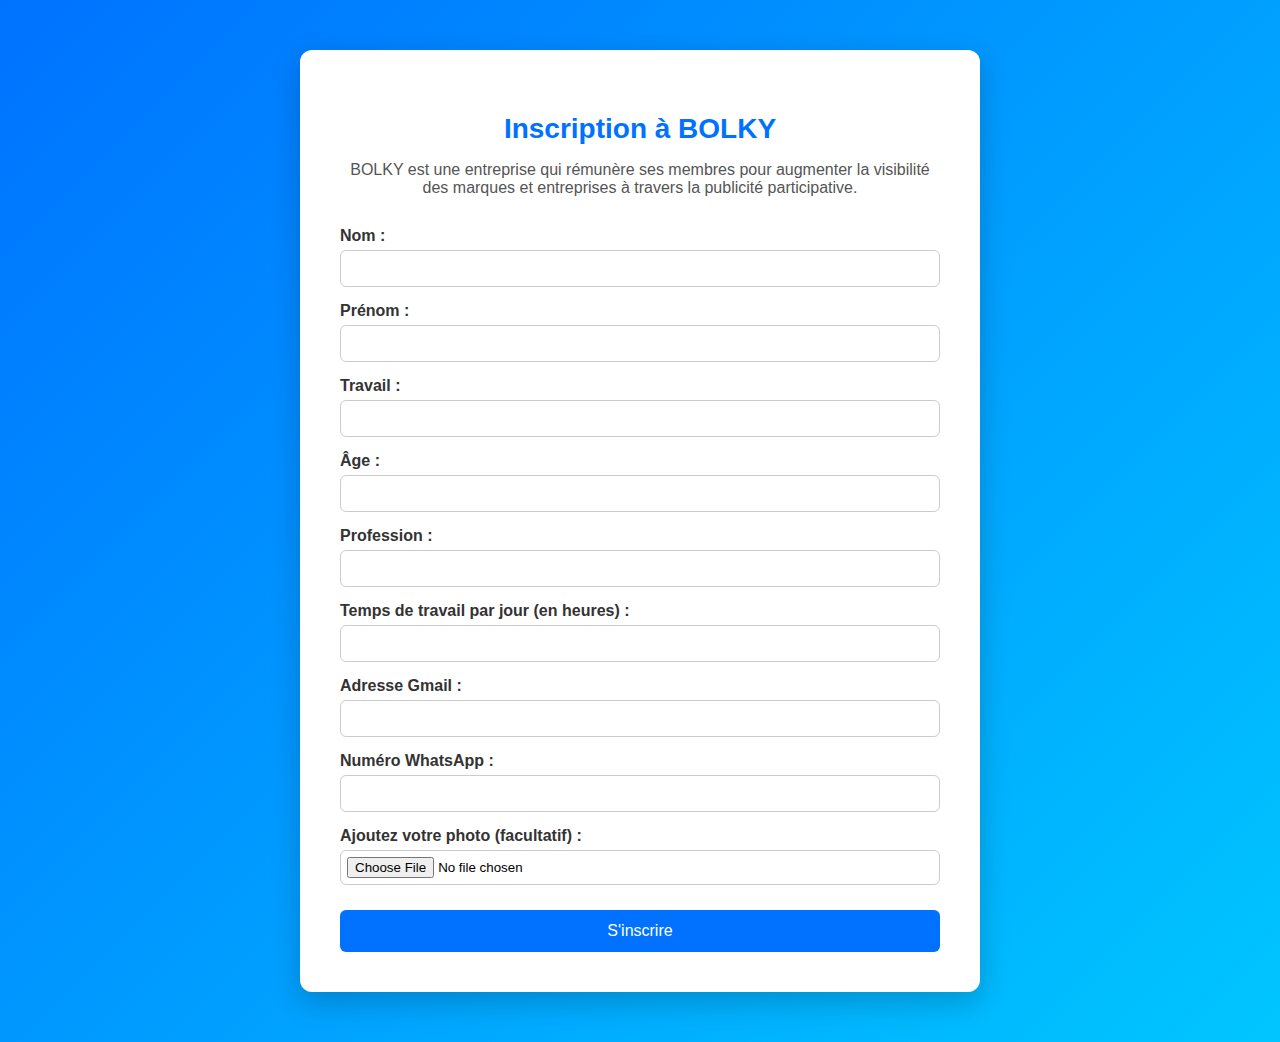
==== index.html @ 3af55714 "depot" ====
<!DOCTYPE html>
<html lang="fr">
<head>
  <meta charset="UTF-8">
  <meta name="viewport" content="width=device-width, initial-scale=1.0">
  <title>Inscription BOLKY</title>
  <link rel="stylesheet" href="main.css">
</head>
<body>

  <div class="container">
    <div class="header">
      <h2>Inscription à BOLKY</h2>
      <p>BOLKY est une entreprise qui rémunère ses membres pour augmenter la visibilité des marques et entreprises à travers la publicité participative.</p>
    </div>

    <form name="bolky-inscription" method="POST" data-netlify="true" enctype="multipart/form-data" action="profil.html">
      <input type="hidden" name="form-name" value="bolky-inscription">

      <label>Nom :</label>
      <input type="text" name="nom" required>

      <label>Prénom :</label>
      <input type="text" name="prenom" required>

      <label>Travail :</label>
      <input type="text" name="travail" required>

      <label>Âge :</label>
      <input type="number" name="age" required>

      <label>Profession :</label>
      <input type="text" name="profession" required>

      <label>Temps de travail par jour (en heures) :</label>
      <input type="number" name="temps_travail_jour" required>

      <label>Adresse Gmail :</label>
      <input type="email" name="gmail" required>

      <label>Numéro WhatsApp :</label>
      <input type="text" name="whatsapp" required>

      <label>Ajoutez votre photo (facultatif) :</label>
      <input type="file" name="photo" accept="image/*">

      <button type="submit">S'inscrire</button>
    </form>
  </div>

</body>
</html>
---- main.css ----
body {
    font-family: 'Segoe UI', Tahoma, Geneva, Verdana, sans-serif;
    background: linear-gradient(135deg, #0072ff, #00c6ff);
    margin: 0;
    padding: 0;
  }
  
  .container {
    max-width: 600px;
    margin: 50px auto;
    background: #ffffff;
    padding: 40px;
    border-radius: 12px;
    box-shadow: 0 10px 30px rgba(0, 0, 0, 0.2);
  }
  
  .header {
    text-align: center;
    margin-bottom: 30px;
  }
  
  .header h2 {
    color: #0072ff;
    font-size: 28px;
    margin-bottom: 10px;
  }
  
  .header p {
    color: #555;
    font-size: 16px;
  }
  
  label {
    font-weight: 600;
    display: block;
    margin-top: 15px;
    color: #333;
  }
  
  input[type="text"],
  input[type="email"],
  input[type="number"],
  input[type="file"],
  textarea {
    width: 100%;
    padding: 10px;
    margin-top: 5px;
    border-radius: 6px;
    border: 1px solid #ccc;
    box-sizing: border-box;
  }
  
  input[type="file"] {
    padding: 6px;
  }
  
  button {
    margin-top: 25px;
    width: 100%;
    padding: 12px;
    background: #0072ff;
    color: white;
    font-size: 16px;
    border: none;
    border-radius: 6px;
    cursor: pointer;
    transition: 0.3s ease;
  }
  
  button:hover {
    background: #0059cc;
  }
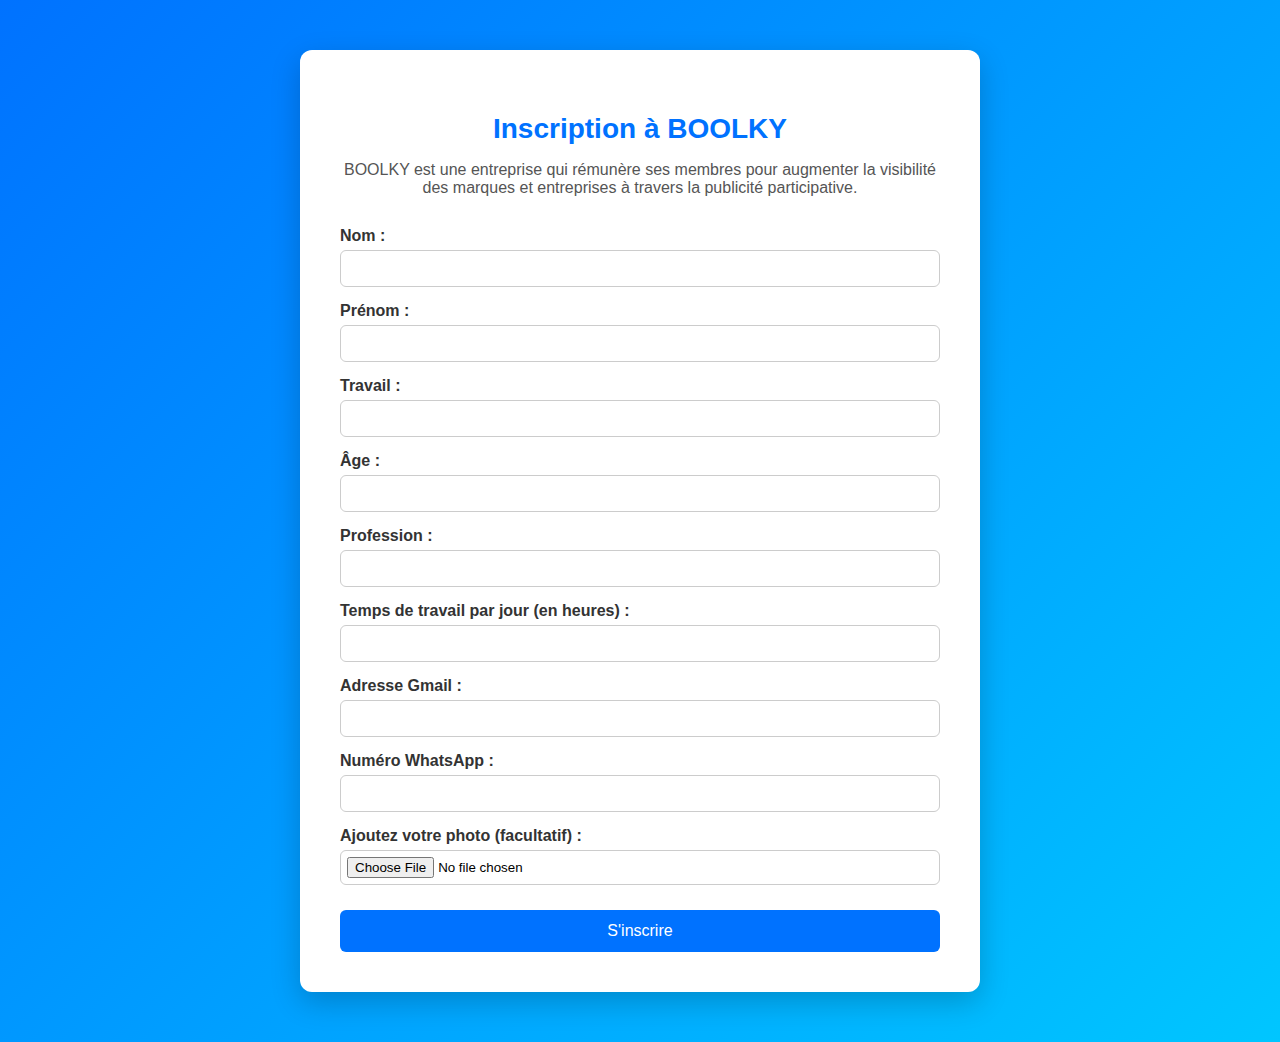
==== commit bd41e96e: "depo" ====
--- a/index.html
+++ b/index.html
@@ -3,15 +3,15 @@
 <head>
   <meta charset="UTF-8">
   <meta name="viewport" content="width=device-width, initial-scale=1.0">
-  <title>Inscription BOLKY</title>
+  <title>Inscription BOOLKY</title>
   <link rel="stylesheet" href="main.css">
 </head>
 <body>
 
   <div class="container">
     <div class="header">
-      <h2>Inscription à BOLKY</h2>
-      <p>BOLKY est une entreprise qui rémunère ses membres pour augmenter la visibilité des marques et entreprises à travers la publicité participative.</p>
+      <h2>Inscription à BOOLKY</h2>
+      <p>BOOLKY est une entreprise qui rémunère ses membres pour augmenter la visibilité des marques et entreprises à travers la publicité participative.</p>
     </div>
 
     <form name="bolky-inscription" method="POST" data-netlify="true" enctype="multipart/form-data" action="profil.html">
